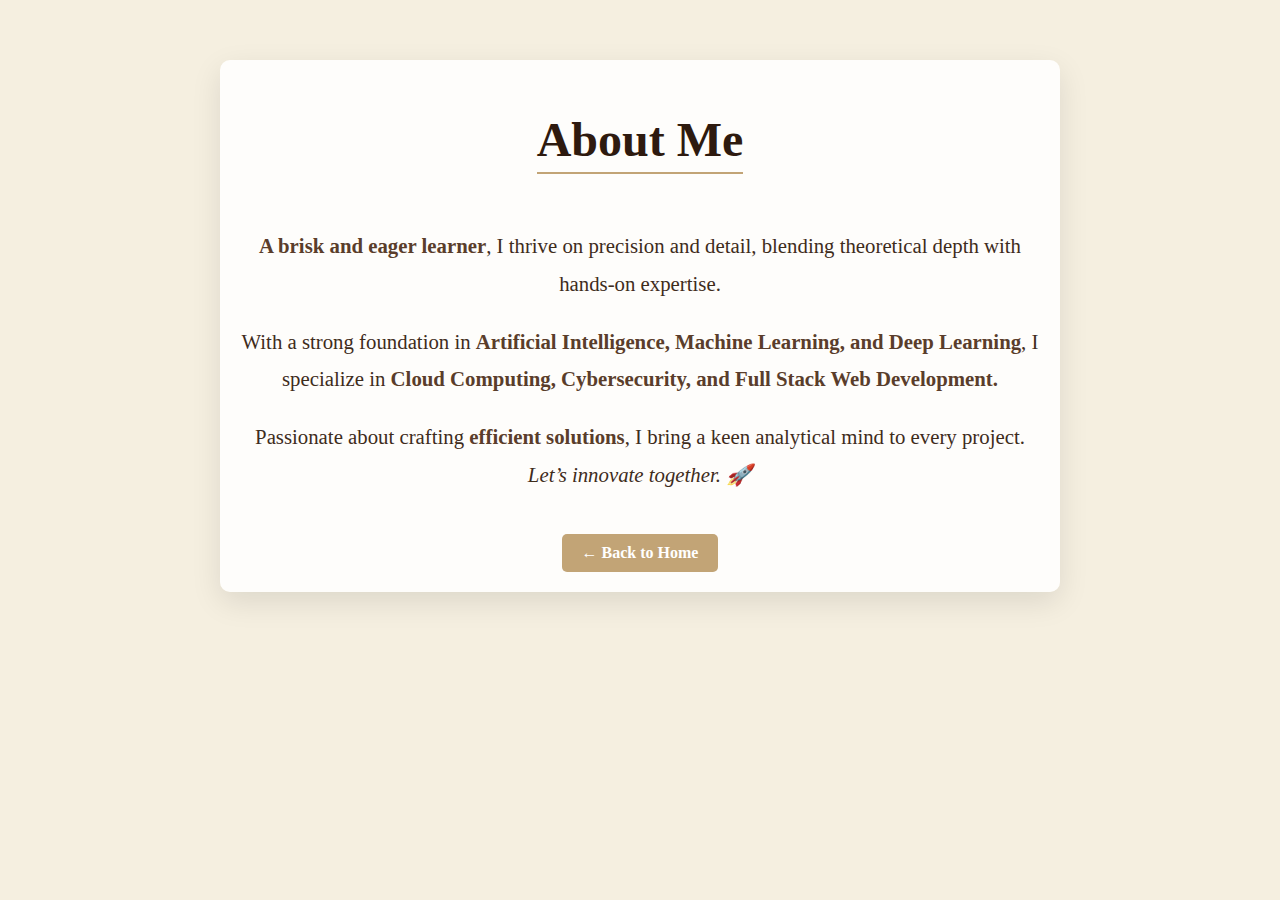
==== about.html @ 4bf76bde "Add files via upload" ====
<!DOCTYPE html>
<html lang="en">
<head>
    <meta charset="UTF-8">
    <meta name="viewport" content="width=device-width, initial-scale=1.0">
    <title>About Me - Kaustubh</title>
    <link rel="stylesheet" href="style.css"> <!-- Linking your existing CSS -->
    <style>
        /* Elegant "Old Money" Styling */
        body {
            background-color: #f5efe0; /* Soft warm beige background */
            font-family: "Playfair Display", serif; /* Classy serif font */
            color: #3e2c1c; /* Rich brown text */
            margin: 0;
            padding: 0;
            text-align: center;
        }

        .container {
            max-width: 800px;
            margin: 60px auto;
            padding: 20px;
            background: rgba(255, 255, 255, 0.85);
            border-radius: 10px;
            box-shadow: 0px 10px 30px rgba(0, 0, 0, 0.1);
        }

        h1 {
            font-size: 3rem;
            font-weight: bold;
            color: #2e1a0f; /* Dark rich brown */
            border-bottom: 2px solid #c2a476; /* Gold accent line */
            display: inline-block;
            padding-bottom: 5px;
        }

        p {
            font-size: 1.3rem;
            line-height: 1.8;
            font-weight: 400;
        }

        strong {
            color: #5a3d2b; /* Deep brown */
            font-weight: bold;
        }

        /* Fancy Initial Animation */
        .about-section {
            opacity: 0;
            transform: translateY(50px);
            transition: opacity 1s ease-out, transform 1s ease-out;
        }

        .show-about {
            opacity: 1;
            transform: translateY(0);
        }

        /* Button Back to Home */
        .back-button {
            display: inline-block;
            margin-top: 20px;
            padding: 10px 20px;
            font-size: 1rem;
            font-weight: bold;
            text-decoration: none;
            background-color: #c2a476; /* Gold */
            color: #fff;
            border-radius: 5px;
            transition: 0.3s ease;
        }

        .back-button:hover {
            background-color: #a8875a; /* Darker gold */
        }

    </style>
</head>
<body>

    <div class="container">
        <h1>About Me</h1>
        <div class="about-section">
            <p><strong>A brisk and eager learner</strong>, I thrive on precision and detail, blending theoretical depth with hands-on expertise.</p>
            <p>With a strong foundation in <strong>Artificial Intelligence, Machine Learning, and Deep Learning</strong>, I specialize in <strong>Cloud Computing, Cybersecurity, and Full Stack Web Development.</strong></p>
            <p>Passionate about crafting <strong>efficient solutions</strong>, I bring a keen analytical mind to every project. <em>Let’s innovate together. 🚀</em></p>
        </div>

        <a href="index.html" class="back-button">← Back to Home</a>
    </div>

    <script>
        // Smooth Reveal Animation
        document.addEventListener("DOMContentLoaded", function () {
            const aboutSection = document.querySelector(".about-section");

            function handleScroll() {
                const sectionPos = aboutSection.getBoundingClientRect().top;
                const screenPos = window.innerHeight / 1.5;

                if (sectionPos < screenPos) {
                    aboutSection.classList.add("show-about");
                }
            }

            window.addEventListener("scroll", handleScroll);
            handleScroll(); // Trigger immediately if visible
        });
    </script>

</body>
</html>
---- style.css ----
/* Global Styles */
body {
    font-family: 'Garamond', serif;
    background-color: #F5F5DC; /* Cream background */
    color: #2C3E50; /* Dark blue/green text */
    margin: 0;
    padding: 0;
}

/* Header */
header {
    background: #2C3E50; 
    color: #F5F5DC;
    text-align: center;
    padding: 20px 0;
}

nav ul {
    list-style: none;
    padding: 0;
}

nav ul li {
    display: inline;
    margin: 0 15px;
}

nav ul li a {
    color: #F5F5DC;
    text-decoration: none;
    font-size: 18px;
}

/* Hero Section */
.hero {
    text-align: center;
    padding: 80px 20px;
}

.btn {
    background-color: #2C3E50;
    color: #F5F5DC;
    padding: 10px 20px;
    text-decoration: none;
    font-weight: bold;
    border-radius: 5px;
    display: inline-block;
}

.btn:hover {
    background-color: #1A252F;
}
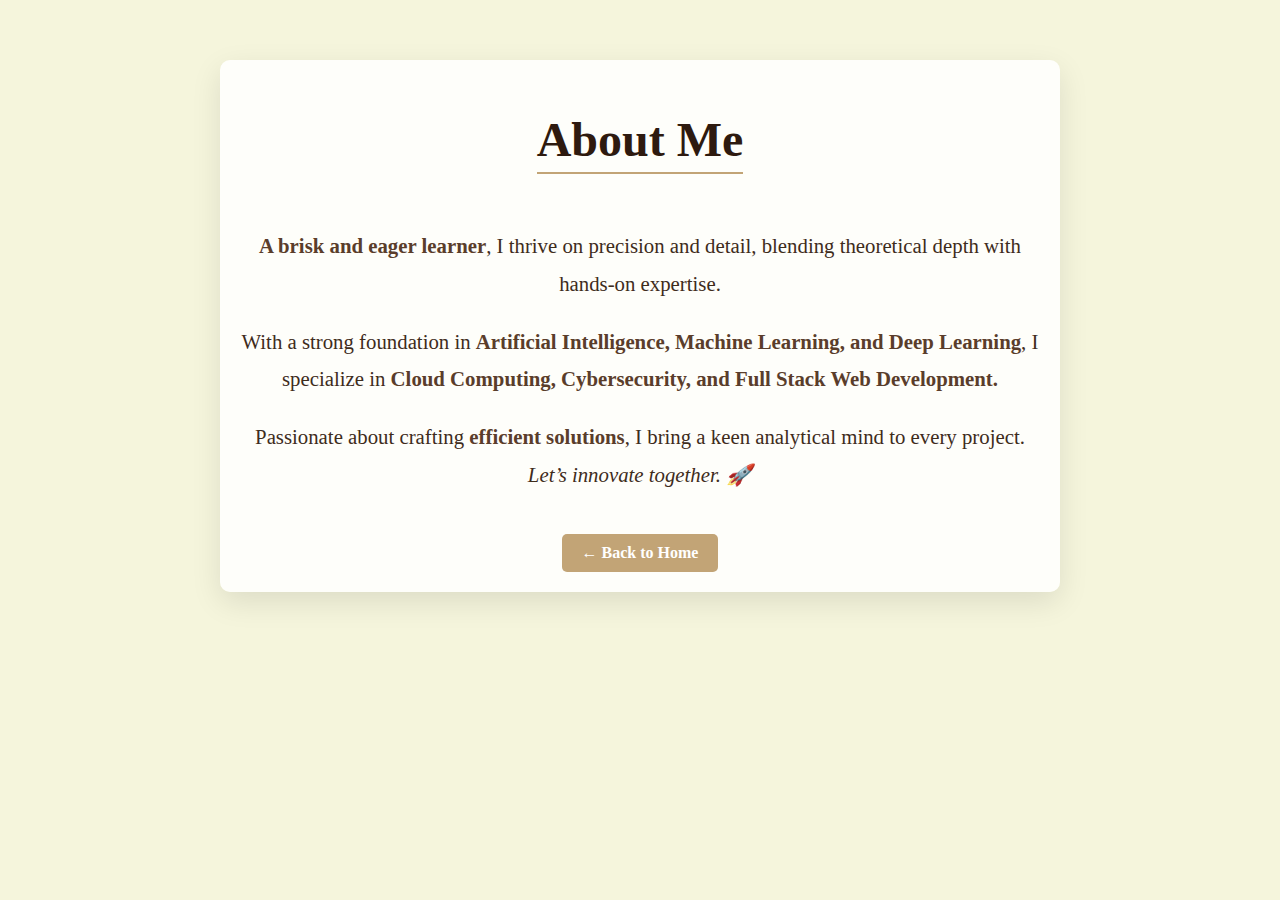
==== commit ca9329d6: "Update about.html" ====
--- a/about.html
+++ b/about.html
@@ -8,7 +8,7 @@
     <style>
         /* Elegant "Old Money" Styling */
         body {
-            background-color: #f5efe0; /* Soft warm beige background */
+            background-color: #F5F5DC; /* Soft warm beige background */
             font-family: "Playfair Display", serif; /* Classy serif font */
             color: #3e2c1c; /* Rich brown text */
             margin: 0;
